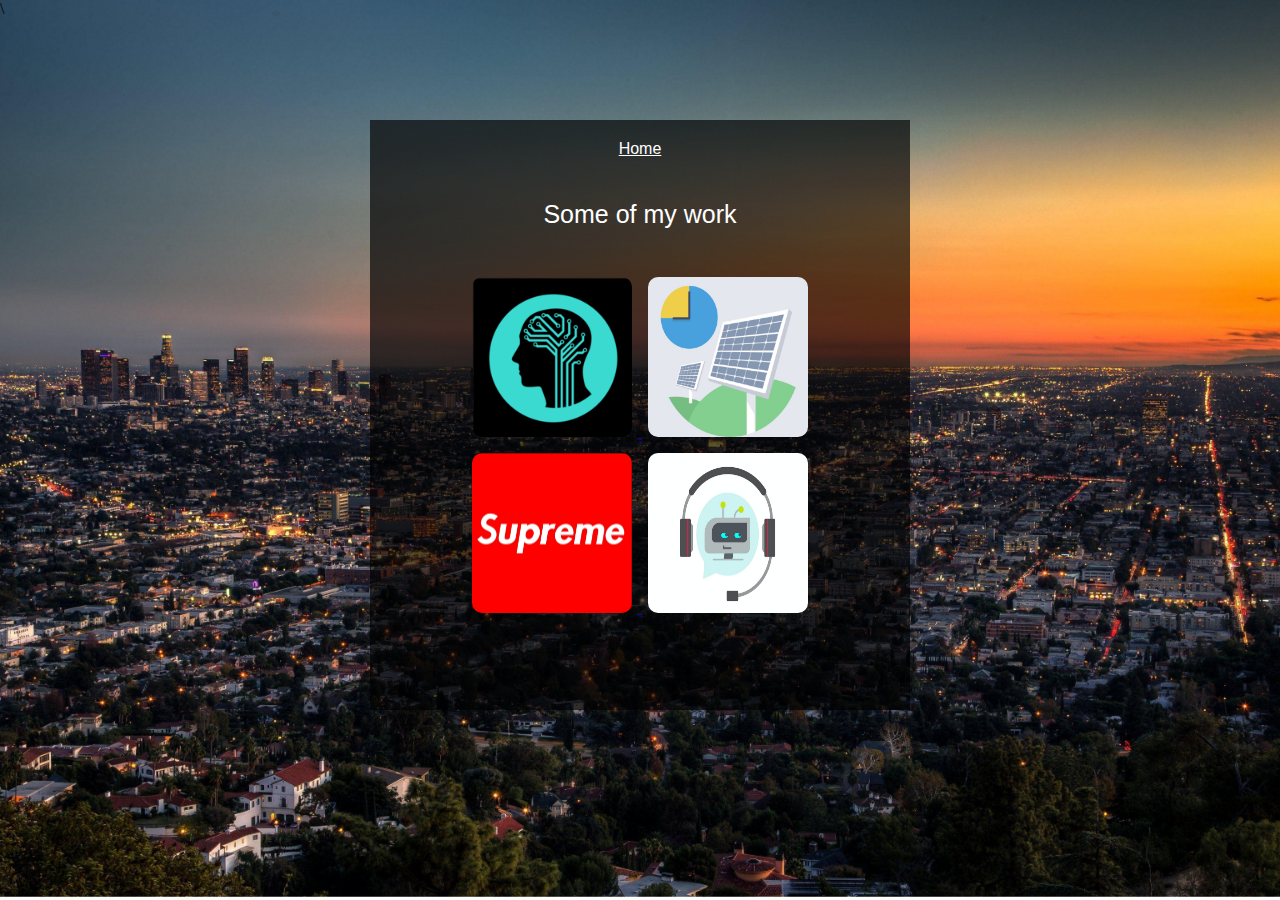
==== projects.html @ e41f1691 "Add files via upload" ====
<!DOCTYPE html>
<html>
	<head>
	</head>  
		<meta charset = "UTF-8">
		<meta name = "description" content = "This is a personal website">\
		<link rel = "stylesheet" href = "style.css">
		<title> Sion Avakian - Projects </title>
		
	<body style = "background: url('background3.jpg') no-repeat center fixed; background-size: cover;">
	
		
		<main>
			<div class = "projectBox">
			<a href = "index.html" style="color: inherit;"> Home </a>
			<h5> Some of my work </h5>
			<ul>
			<li> <a href = "https://twitter.com/phoenixrobotics?lang=en" target = "_blink">
			<img width = "160" height = "160" src = "phoenixLogo.png" class = rounded-corners-projects> </li>
			
			<li> <a href = "https://github.com/avakianssion/ToDoClimateChange" target = "_blink">
			<img width = "160" height = "160" src = "timelinessLogo.jpg" class = rounded-corners-projects> </li>
			
			<li> <a href = "https://github.com/avakianssion/Supreme_Bot_Testing" target = "_blink">
			<img width = "160" height = "160" src = "SupremeLogo.png" class = rounded-corners-projects> </li>
			
			<li> <a href = "https://github.com/avakianssion/Test_Chat_Bot" target = "_blink">
			<img width = "160" height = "160" src = "chatBot.png" class = rounded-corners-projects> </li>
			


			
			</ul>
			
			</div>
		</main>

	</body>



</html>
---- style.css ----
body
{
	background: url('background3.jpg') no-repeat center fixed;
	background-size: cover;
	margin: 0;
	padding: 0;
}
.box
{
	width: 500px;
	height: 500px;
	background: rgba(0, 0, 0, 0.65);
	padding: 40px;
	text-align: center;
	margin: auto;
	margin-top: 8%;
	color: white;
	font-family: 'Century Gothic', sans-serif;
}
.box-img
{
	border-radius: 50%;
	width: 200px;
	height: 200px;
}
.box h1
{
	font-size: 45px;
	letter-spacing: 1px;
	font-weight: 100;
}
.box h4
{
	font-size: 35px;
	letter-spacing: 1px;
	font-weight: 100;
}
.box h5
{
	font-size: 25px;
	letter-spacing: 3px;
	font-weight: 100;
}
.box p
{
	font-size: 18px;
	font-weight: 100px;
}
ul
{
	margin: 0;
	padding: 0;
}
.box li
{
	display: inline-block;
	margin: 6px;
	list-style: none;	
}
img.rounded-corners
{
	border-radius: 100px;
	margin-top: 8%;
}
/*Projects Page*/
.projectBox
{
	width: 500px;
	height: 550px;
	background: rgba(0, 0, 0, 0.65);
	padding: 20px;
	text-align: center;
	margin: auto;
	margin-top: 8%;
	color: white;
	font-family: 'Century Gothic', sans-serif;
}
.projectBox-img
{
	border-radius: 50%;
	width: 200px;
	height: 200px;
}
.projectBox h1
{
	font-size: 45px;
	letter-spacing: 1px;
	font-weight: 100;
}
.projectBox h4
{
	font-size: 35px;
	letter-spacing: 1px;
	font-weight: 100;
}
.projectBox h5
{
	font-size: 25px;
	letter-spacing: 0px;
	font-weight: 100;
}
.projectBox p
{
	font-size: 18px;
	font-weight: 100px;
}
.projectBox li
{
	display: inline-block;
	margin: 6px;
	list-style: none;	
}
img.rounded-corners-projects
{
	border-radius: 10px;
}
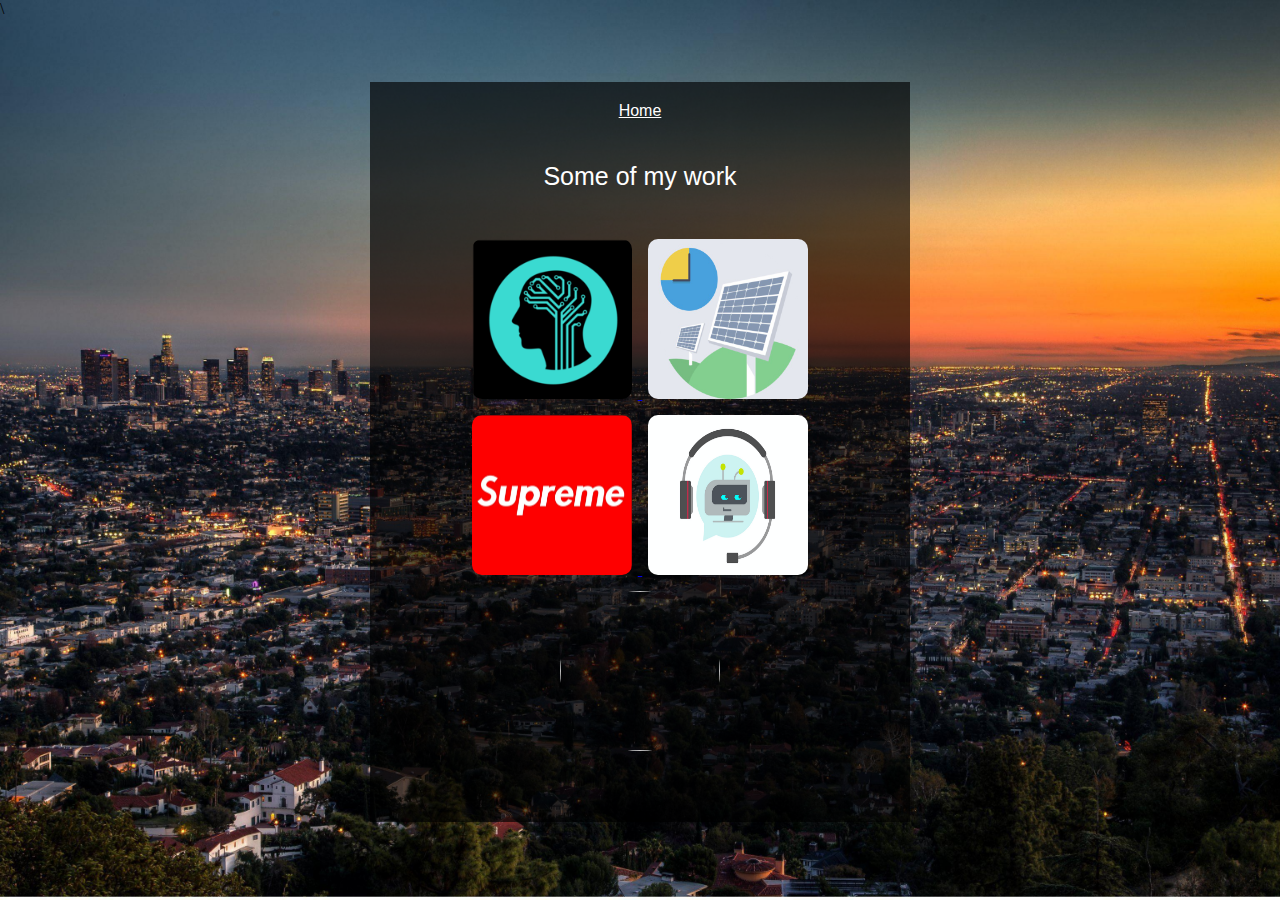
==== commit c9fa013f: "Add files via upload" ====
--- a/projects.html
+++ b/projects.html
@@ -27,6 +27,9 @@
 			<li> <a href = "https://github.com/avakianssion/Test_Chat_Bot" target = "_blink">
 			<img width = "160" height = "160" src = "chatBot.png" class = rounded-corners-projects> </li>
 			
+			<li> <a href = "https://github.com/avakianssion/COVID-19-mRNA-Vaccine-Degradation-Prediction" target = "_blink">
+			<img width = "160" height = "160" src = "vaccine.png" class = rounded-corners-projects-1> </li>
+			
 
 
 			
--- a/style.css
+++ b/style.css
@@ -13,7 +13,7 @@
 	padding: 40px;
 	text-align: center;
 	margin: auto;
-	margin-top: 8%;
+	margin-top: 5%;
 	color: white;
 	font-family: 'Century Gothic', sans-serif;
 }
@@ -66,12 +66,12 @@
 .projectBox
 {
 	width: 500px;
-	height: 550px;
+	height: 700px;
 	background: rgba(0, 0, 0, 0.65);
 	padding: 20px;
 	text-align: center;
 	margin: auto;
-	margin-top: 8%;
+	margin-top: 5%;
 	color: white;
 	font-family: 'Century Gothic', sans-serif;
 }
@@ -114,6 +114,9 @@
 {
 	border-radius: 10px;
 }
+img.rounded-corners-projects-1
+{
+	border-radius: 90px;
 	
 	
 	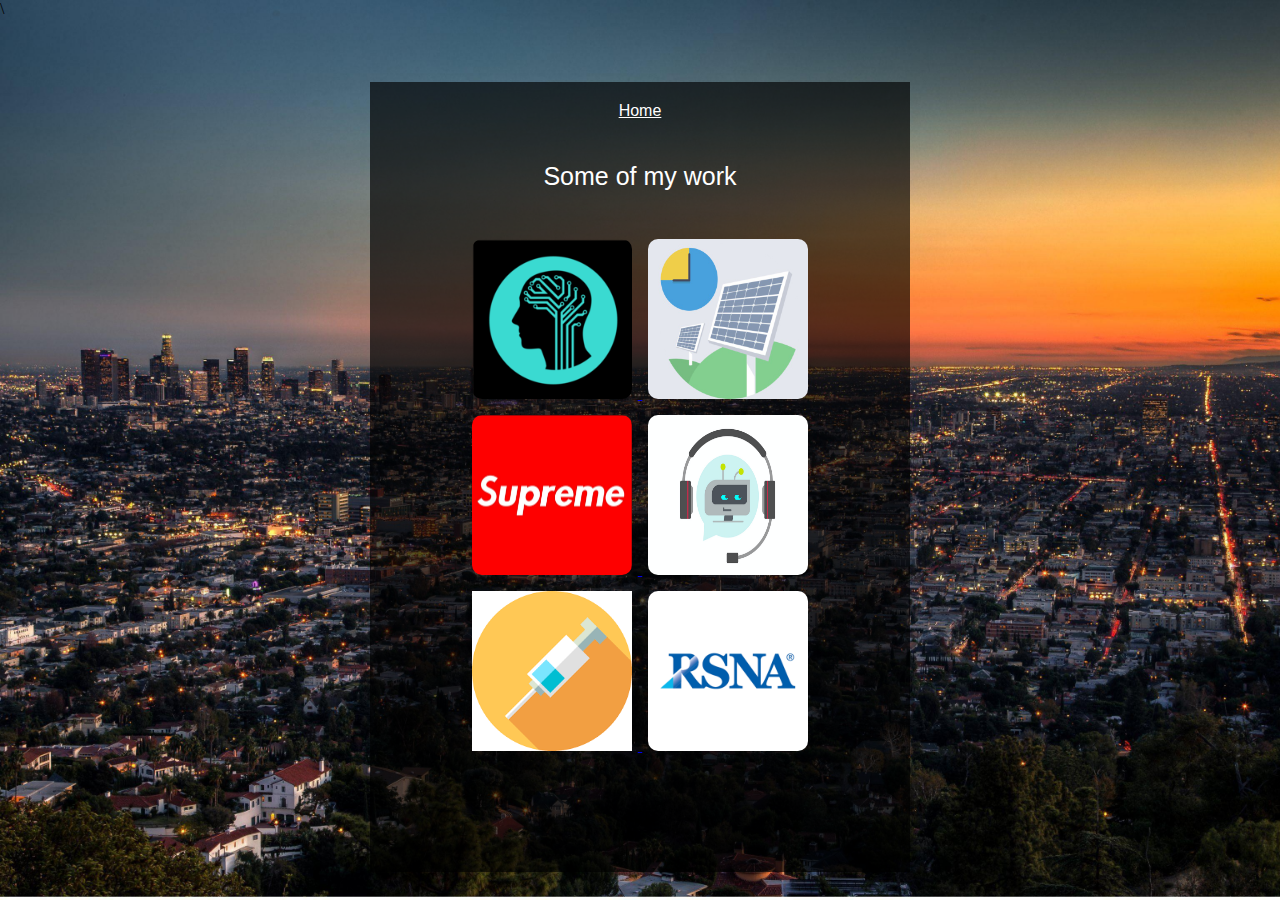
==== commit 77db5b2e: "Add files via upload" ====
--- a/projects.html
+++ b/projects.html
@@ -30,6 +30,9 @@
 			<li> <a href = "https://github.com/avakianssion/COVID-19-mRNA-Vaccine-Degradation-Prediction" target = "_blink">
 			<img width = "160" height = "160" src = "vaccine.png" class = rounded-corners-projects-1> </li>
 			
+			<li> <a href = "https://github.com/avakianssion/RSNA-Pneumonia-Detection-Challenge" target = "_blink">
+			<img width = "160" height = "160" src = "thumbnail.png" class = rounded-corners-projects> </li>
+			
 
 
 			
--- a/style.css
+++ b/style.css
@@ -66,7 +66,7 @@
 .projectBox
 {
 	width: 500px;
-	height: 700px;
+	height: 750px;
 	background: rgba(0, 0, 0, 0.65);
 	padding: 20px;
 	text-align: center;
@@ -114,9 +114,6 @@
 {
 	border-radius: 10px;
 }
-img.rounded-corners-projects-1
-{
-	border-radius: 90px;
 	
 	
 	